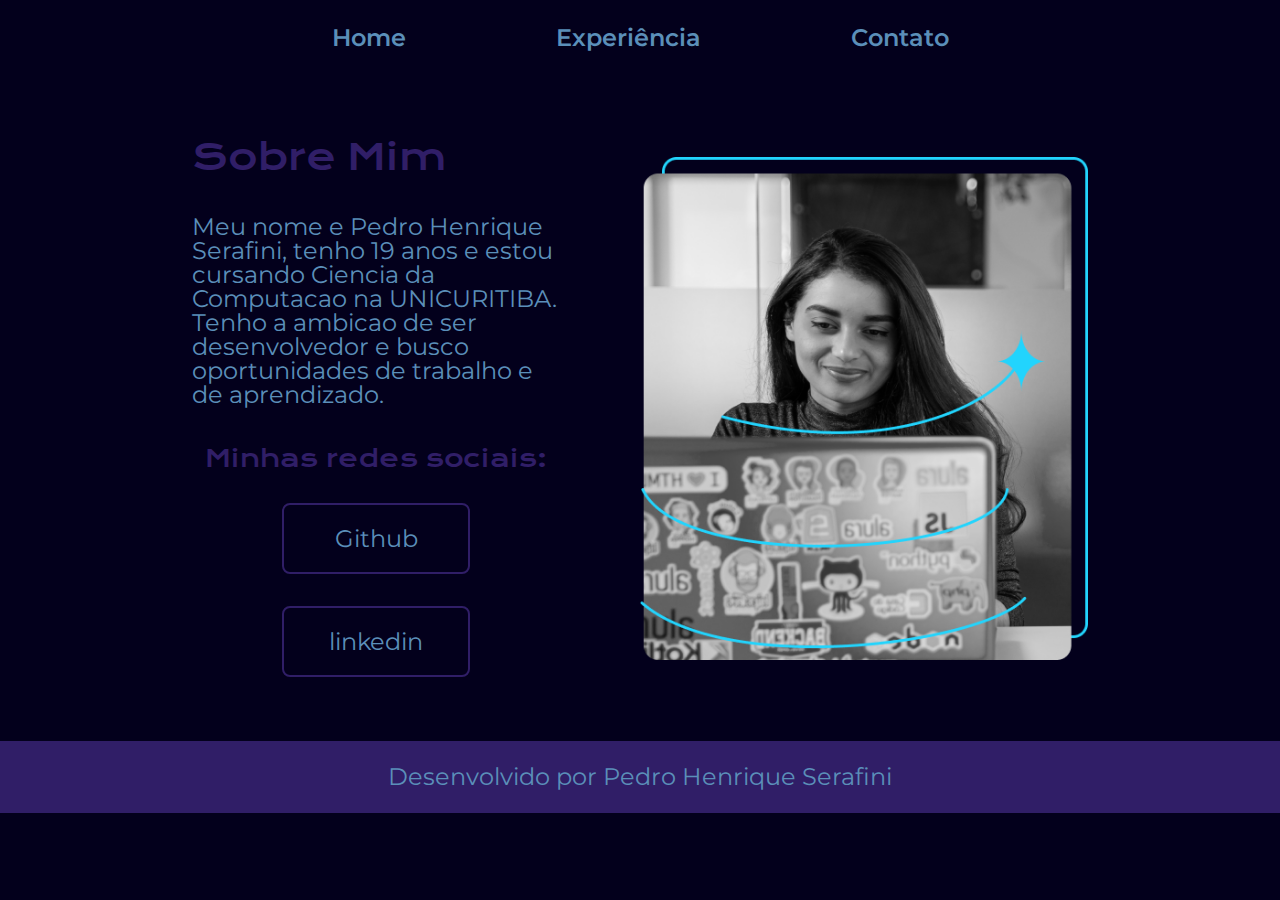
==== index.html @ e5a7ac05 "Primeiro commit" ====
<!DOCTYPE html>
<html lang="pt-br">
<head>
    <meta charset="UTF-8">
    <meta http-equiv="X-UA-Compatible" content="IE=edge">
    <meta name="viewport" content="width=device-width, initial-scale=1.0">
    <title>Portfolio</title>

    <link rel="stylesheet" href="styles/reset.css">
    <link rel="stylesheet" href="styles/style.css">

</head>
<body>
    <header class="navegacao">
        <nav class="navegacao__menu">
            <a href="index.html" class="navegacao__menu__link">Home</a>
            <a href="experiencia.html" class="navegacao__menu__link">Experiência</a>
            <a href="contato.html" class="navegacao__menu__link">Contato</a>
        </nav>
    </header>

    <main class="conteudo">
        <section class="conteudo__apresentacao">
            <h1 class="conteudo__apresentacao__titulo">Sobre Mim</h1>
            <p class="conteudo__apresentacao__texto">Meu nome e Pedro Henrique Serafini, tenho 19 anos e estou cursando Ciencia da Computacao na UNICURITIBA.
            Tenho a ambicao de ser desenvolvedor e busco oportunidades de trabalho e de aprendizado.</p>
            <div class="conteudo__links">
                <h2 class="conteudo__links__subtitulo">Minhas redes sociais:</h2>
                <a href="https://github.com/PedroSerafini" class="conteudo__links__navegacao">Github</a>
                <a href="https://www.linkedin.com/in/pedro-henrique-serafini-6604b4235/" class="conteudo__links__navegacao">linkedin</a>
            </div>
        </section>        
        <img src="assets/Imagem.png" alt="Foto do Pedro" class="conteudo__imagem">
    </main>

    <footer class="rodape">
        <p>Desenvolvido por Pedro Henrique Serafini</p>
    </footer>
</body>
</html>
---- styles/style.css ----
@import url('https://fonts.googleapis.com/css2?family=Krona+One&family=Montserrat:wght@400;600&display=swap');

:root {
    --cor-primaria: #03001C;
    --cor-secundaria: #5B8FB9;
    --cor-terciaria: #301E67;
    --cor-hover: #B6EADA;

    --fonte-primaria: 'Krona One', sans-serif;
    --fonte-secundaria: 'Montserrat', sans-serif;
}

body {
    box-sizing: border-box;
    color: var(--cor-secundaria);
    background: var(--cor-primaria);
}

.navegacao {
    padding: 2% 0%;
}

.navegacao__menu {
    display: flex;
    justify-content: center;
    gap: 150px;
}

.navegacao__menu__link {
    text-decoration: none;
    color: var(--cor-secundaria);
    font-size: 1.5rem;
    font-weight: 600;
    font-family: var(--fonte-secundaria);
}

.conteudo {
    padding: 5% 15%;
    display: flex;
    justify-content: space-between;
    align-items: center;
    gap: 80px;
}

.conteudo__apresentacao {
    display: flex;
    flex-direction: column;
    gap: 40px;
    width: 50%;
}

.conteudo__apresentacao__titulo {
    color: var(--cor-terciaria);
    font-size: 2.25rem;
    font-family: var(--fonte-primaria);
}

.conteudo__apresentacao__texto {
    font-size: 1.5rem;
    font-family: var(--fonte-secundaria);
}

.conteudo__links {
    display: flex;
    flex-direction: column;
    align-items: center;
    gap: 32px;
}

.conteudo__links__subtitulo {
    font-size: 1.5rem;
    color: var(--cor-terciaria);
    font-family: var(--fonte-primaria);
}

.conteudo__links__navegacao {
    display: flex;
    text-align: center;
    justify-content: center;
    text-decoration: none;
    border: 2px solid var(--cor-terciaria);
    border-radius: 8px;
    padding: 21.5px 0;
    width: 50%;
    color: var(--cor-secundaria);
    font-size: 1.5rem;
    font-family: var(--fonte-secundaria);
}

.conteudo__links__navegacao:hover {
    background-color: var(--cor-hover);
}

.conteudo__imagem {
    width: 50%;
}

.experiencia {
    display: flex;
    flex-direction: column;
    align-items: center;
    gap: 80px;
}

.experiencia__titulo {
    font-size: 2.25rem;
    color: var(--cor-terciaria);
    font-family: var(--fonte-primaria);
}

.experiencia__texto {
    font-size: 1.5rem;
    font-family: var(--fonte-secundaria);
}

ul {
    list-style-type: circle;
}

.rodape {
    padding: 24px;
    text-align: center;
    background-color: var(--cor-terciaria);
    font-size: 1.5rem;
    font-weight: 400;
    font-family: var(--fonte-secundaria);
}
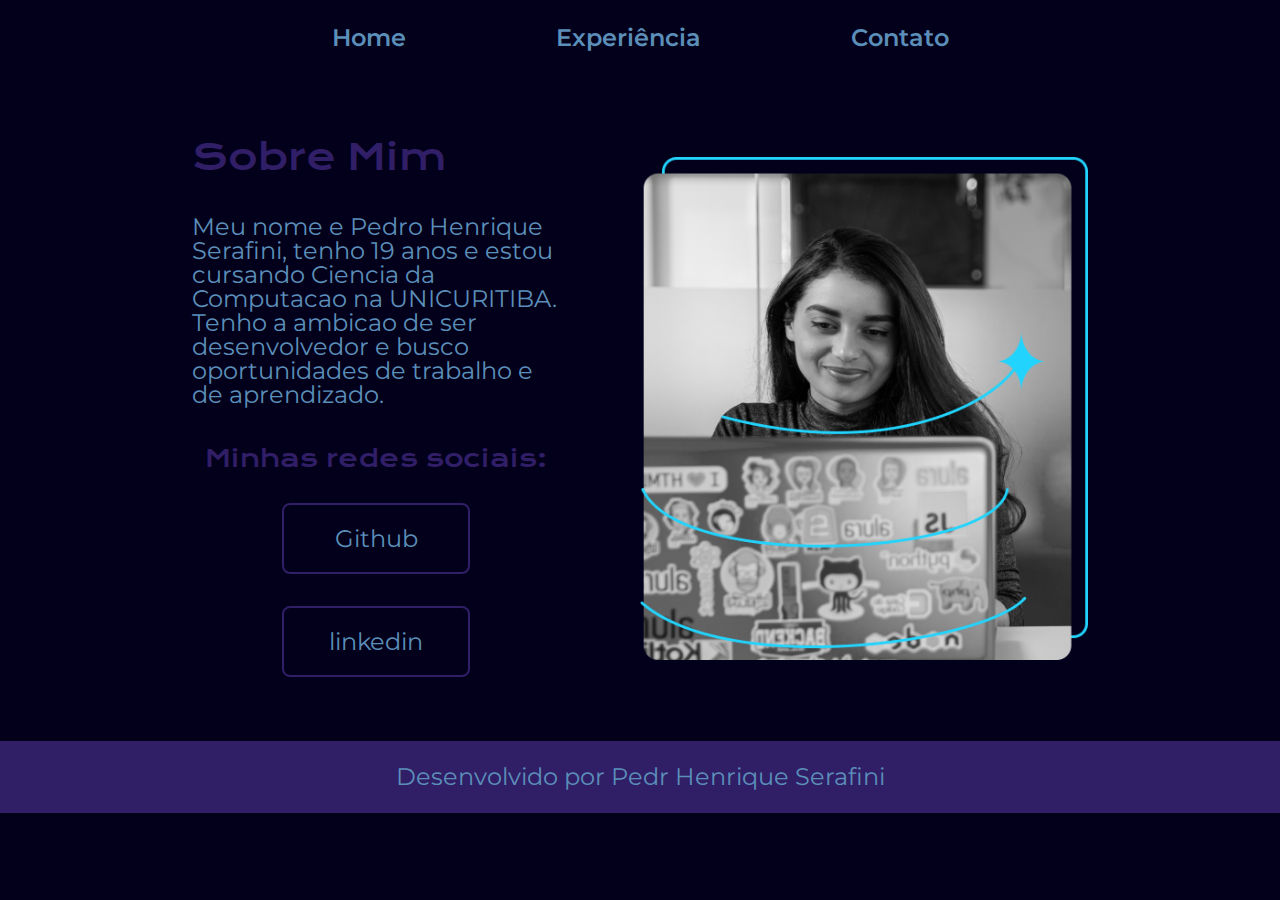
==== commit c7d9b2da: "Primeiro commit" ====
--- a/index.html
+++ b/index.html
@@ -34,7 +34,7 @@
     </main>
 
     <footer class="rodape">
-        <p>Desenvolvido por Pedro Henrique Serafini</p>
+        <p>Desenvolvido por Pedr Henrique Serafini</p>
     </footer>
 </body>
 </html>
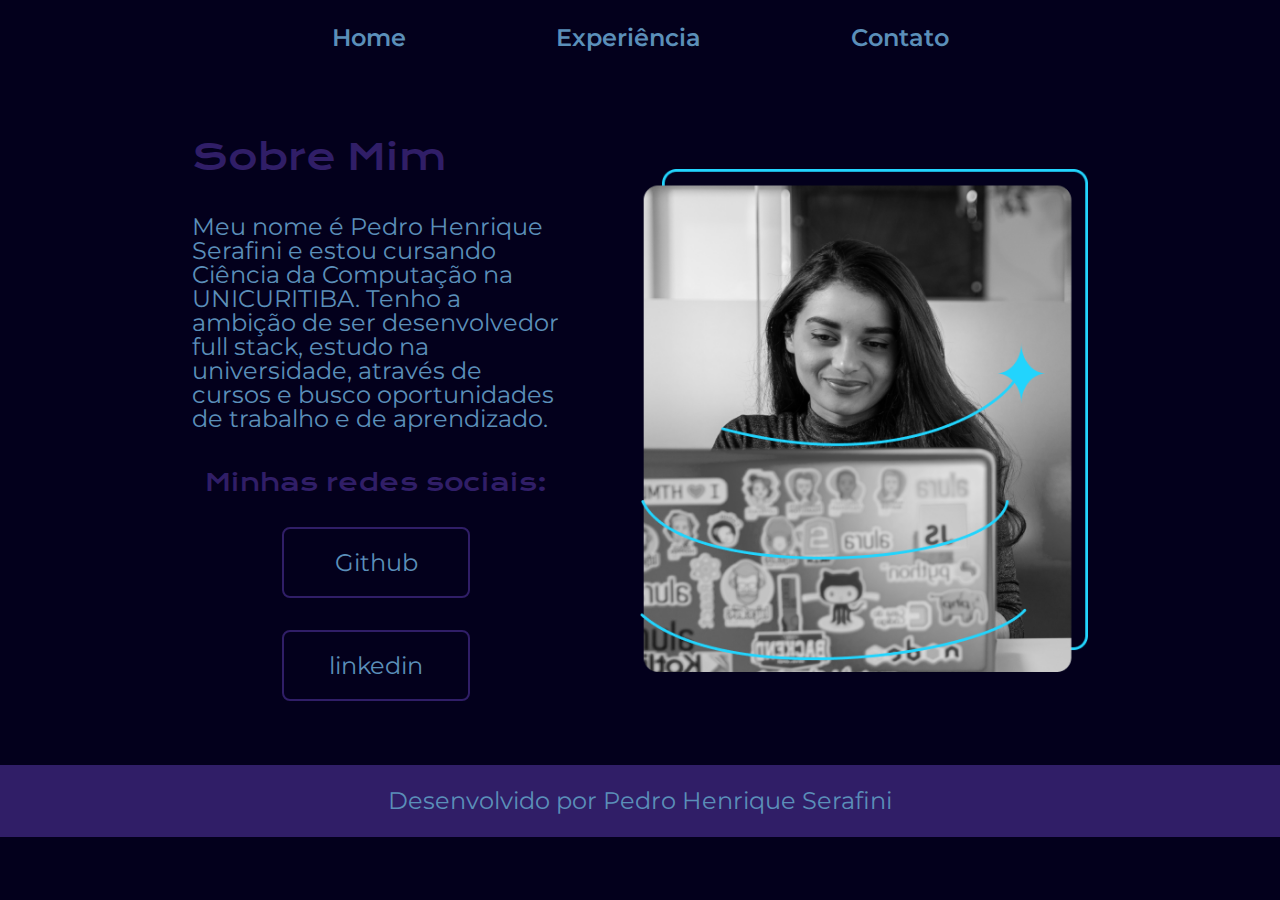
==== commit 6149a574: "Correção de ortográfia e mudança no texto de apresentação" ====
--- a/index.html
+++ b/index.html
@@ -22,8 +22,8 @@
     <main class="conteudo">
         <section class="conteudo__apresentacao">
             <h1 class="conteudo__apresentacao__titulo">Sobre Mim</h1>
-            <p class="conteudo__apresentacao__texto">Meu nome e Pedro Henrique Serafini, tenho 19 anos e estou cursando Ciencia da Computacao na UNICURITIBA.
-            Tenho a ambicao de ser desenvolvedor e busco oportunidades de trabalho e de aprendizado.</p>
+            <p class="conteudo__apresentacao__texto">Meu nome é Pedro Henrique Serafini e estou cursando Ciência da Computação na UNICURITIBA.
+            Tenho a ambição de ser desenvolvedor full stack, estudo na universidade, através de cursos e busco oportunidades de trabalho e de aprendizado.</p>
             <div class="conteudo__links">
                 <h2 class="conteudo__links__subtitulo">Minhas redes sociais:</h2>
                 <a href="https://github.com/PedroSerafini" class="conteudo__links__navegacao">Github</a>
@@ -34,7 +34,7 @@
     </main>
 
     <footer class="rodape">
-        <p>Desenvolvido por Pedr Henrique Serafini</p>
+        <p>Desenvolvido por Pedro Henrique Serafini</p>
     </footer>
 </body>
 </html>
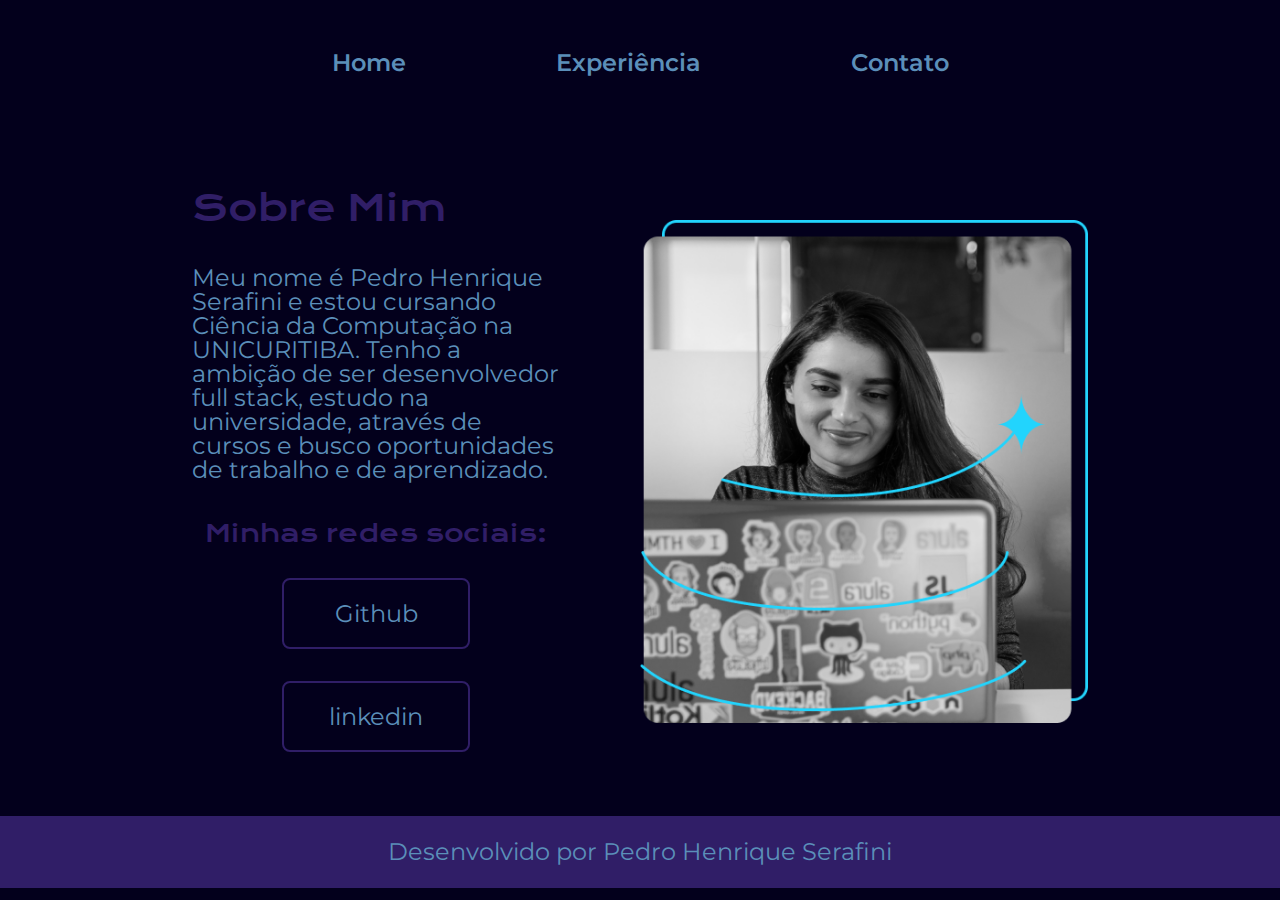
==== commit 6eac001e: "Responsividade parcial das páginas e adição de menu mobile" ====
--- a/index.html
+++ b/index.html
@@ -16,7 +16,17 @@
             <a href="index.html" class="navegacao__menu__link">Home</a>
             <a href="experiencia.html" class="navegacao__menu__link">Experiência</a>
             <a href="contato.html" class="navegacao__menu__link">Contato</a>
+
+            <div class="menu__mobile__icone">
+                <button onclick="menuShow()"><img class="icon" src="assets/icons8-cardápio-35.png"></button>
+            </div>
         </nav>
+
+        <div class="menu__mobile open">
+            <a href="index.html" class="navegacao__menu__link">Home</a>
+            <a href="experiencia.html" class="navegacao__menu__link">Experiência</a>
+            <a href="contato.html" class="navegacao__menu__link">Contato</a>
+        </div>
     </header>
 
     <main class="conteudo">
@@ -36,5 +46,7 @@
     <footer class="rodape">
         <p>Desenvolvido por Pedro Henrique Serafini</p>
     </footer>
+
+    <script src="script.js"></script>
 </body>
 </html>
--- a/styles/style.css
+++ b/styles/style.css
@@ -17,7 +17,7 @@
 }
 
 .navegacao {
-    padding: 2% 0%;
+    padding: 4% 0%;
 }
 
 .navegacao__menu {
@@ -32,6 +32,14 @@
     font-size: 1.5rem;
     font-weight: 600;
     font-family: var(--fonte-secundaria);
+}
+
+.menu__mobile__icone {
+    display: none;
+}
+
+.menu__mobile {
+    display: none;
 }
 
 .conteudo {
@@ -96,25 +104,57 @@
 }
 
 .experiencia {
-    display: flex;
-    flex-direction: column;
-    align-items: center;
-    gap: 80px;
-}
-
-.experiencia__titulo {
+    padding: 5% 15%;
+    display: flex;
+    justify-content: space-between;
+    align-items: center;
+    gap: 20px;
+}
+
+.experiencia__conteudo {
+    display: flex;
+    flex-direction: column;
+    gap: 40px;
+    width: 60%;
+}
+
+.experiencia__conteudo__titulo {
     font-size: 2.25rem;
     color: var(--cor-terciaria);
     font-family: var(--fonte-primaria);
 }
 
-.experiencia__texto {
-    font-size: 1.5rem;
-    font-family: var(--fonte-secundaria);
+.experiencia__conteudo__texto {
+    font-size: 1.5rem;
+    font-family: var(--fonte-secundaria);
+}
+
+.experiencia__imagem {
+    width: 40%; 
+    border-radius: 20px;
 }
 
 ul {
     list-style-type: circle;
+}
+
+.contato {
+    padding: 5% 15%;
+    display: flex;
+    flex-direction: column;
+    align-items: center;
+}
+
+.contato__titulo {
+    font-size: 2.25rem;
+    color: var(--cor-terciaria);
+    font-family: var(--fonte-primaria);
+}
+
+.contato__texto {
+    font-size: 1.5rem;
+    font-family: var(--fonte-secundaria);
+    padding: 5% 0;
 }
 
 .rodape {
@@ -125,3 +165,59 @@
     font-weight: 400;
     font-family: var(--fonte-secundaria);
 }
+
+@media (max-width: 1000px) {
+    body {
+        font-size: 16px;
+    }
+    
+    .navegacao__menu__link {
+        display: none;
+    }
+
+    .menu__mobile__icone {
+        display: block;
+    }
+
+    .menu__mobile__icone button {
+        background-color: transparent;
+        border: none;
+        cursor: pointer;
+    }
+
+    .menu__mobile {
+        display: flex;
+        flex-direction: column;
+        align-items: center;
+    }
+
+    .menu__mobile .navegacao__menu__link {
+        display: block;
+        padding: 2%;
+    }
+
+    .conteudo {
+        flex-direction: column-reverse;
+    }
+
+    .experiencia {
+        flex-direction: column-reverse;
+        gap: 40px;
+    }
+
+    .conteudo__imagem,.experiencia__imagem {
+        width: 70%;
+    }
+    
+    .conteudo__links__navegacao {
+        padding: 21.5px 30px;
+    }
+
+    .contato__texto {
+        padding: 10% 0;;
+    }
+    
+    .open {
+        display: none;
+    }
+}
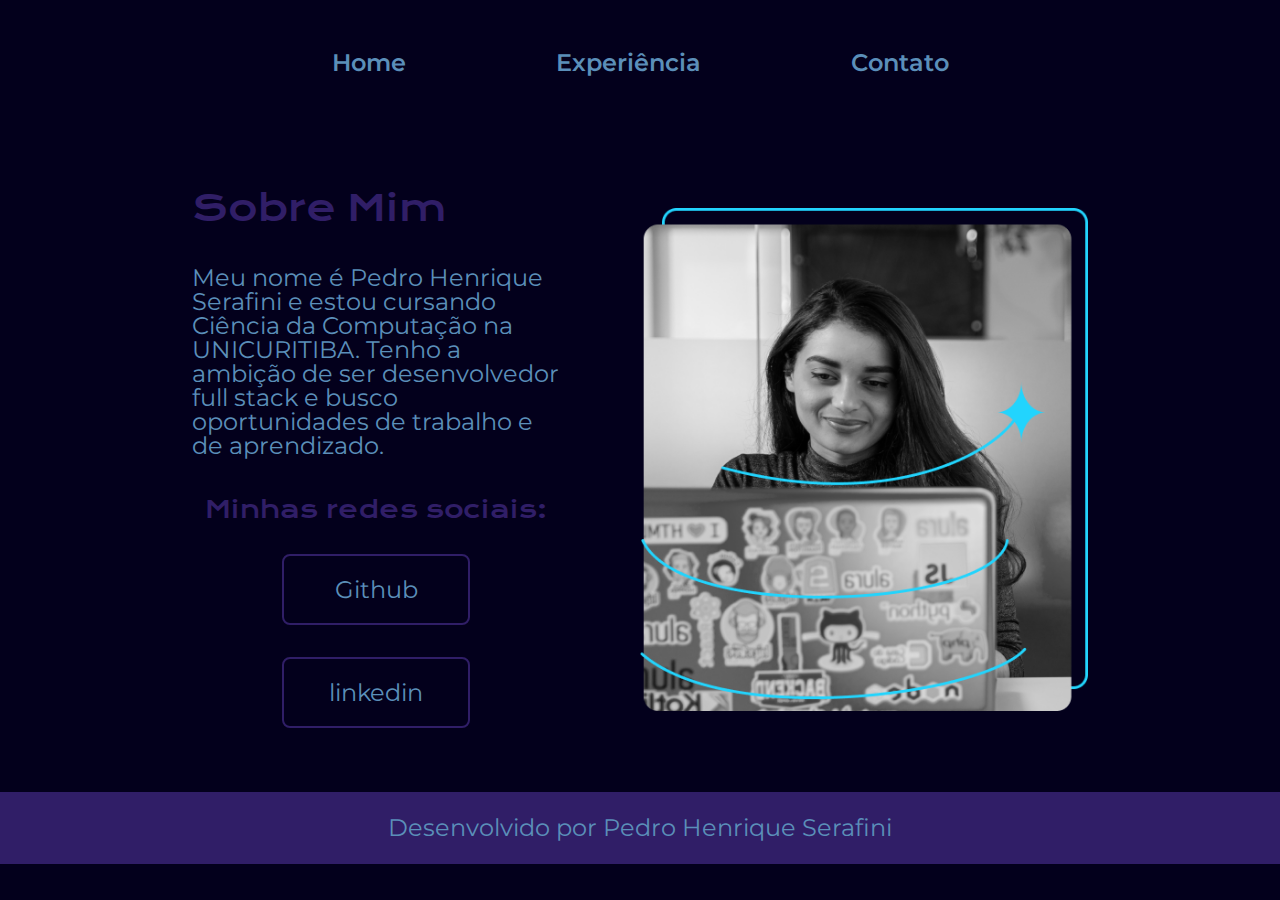
==== commit 28c05f5f: "Correção de textos e gramática." ====
--- a/index.html
+++ b/index.html
@@ -33,7 +33,7 @@
         <section class="conteudo__apresentacao">
             <h1 class="conteudo__apresentacao__titulo">Sobre Mim</h1>
             <p class="conteudo__apresentacao__texto">Meu nome é Pedro Henrique Serafini e estou cursando Ciência da Computação na UNICURITIBA.
-            Tenho a ambição de ser desenvolvedor full stack, estudo na universidade, através de cursos e busco oportunidades de trabalho e de aprendizado.</p>
+            Tenho a ambição de ser desenvolvedor full stack e busco oportunidades de trabalho e de aprendizado.</p>
             <div class="conteudo__links">
                 <h2 class="conteudo__links__subtitulo">Minhas redes sociais:</h2>
                 <a href="https://github.com/PedroSerafini" class="conteudo__links__navegacao">Github</a>
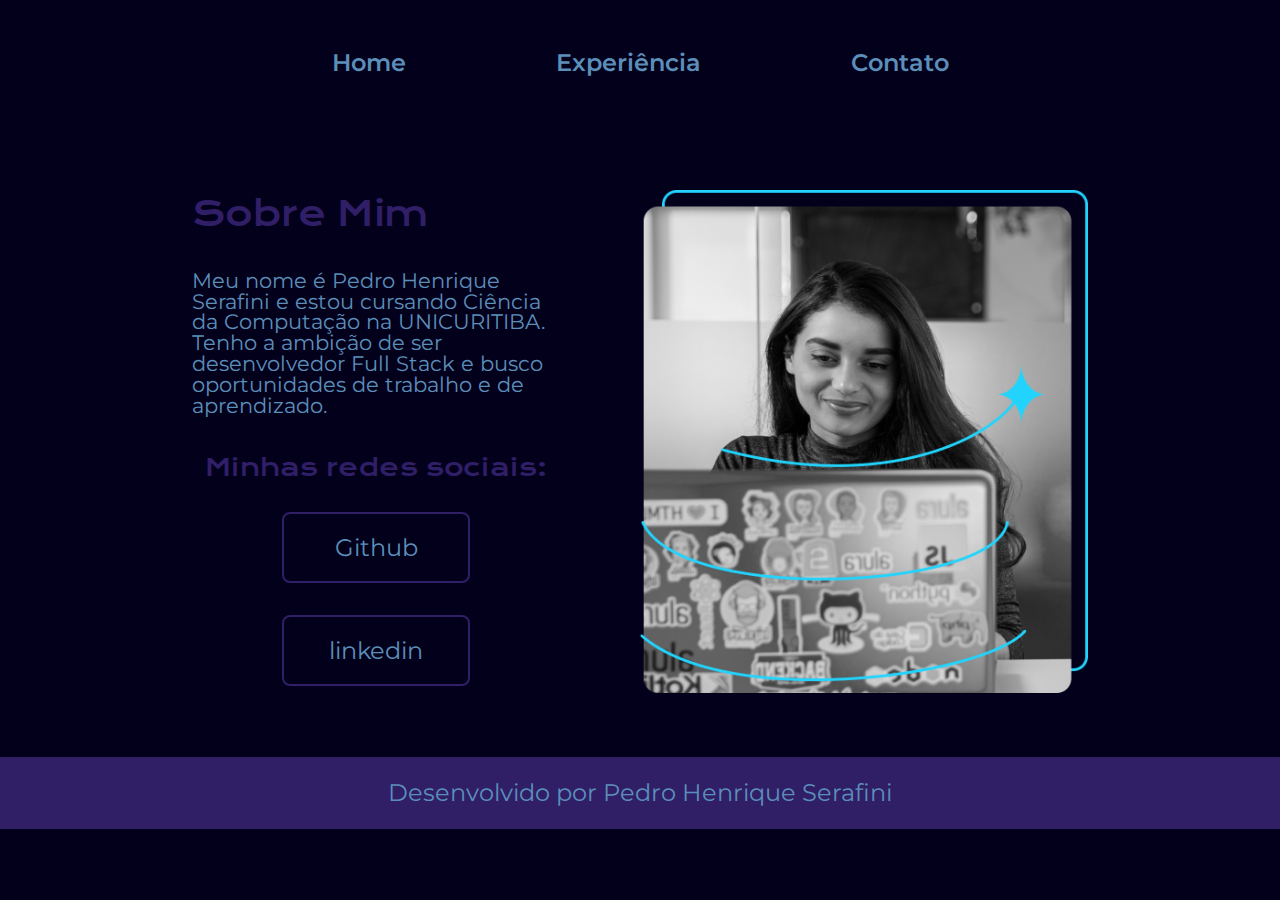
==== commit 4e0a8076: "Correção ortográfica e de pontuação." ====
--- a/index.html
+++ b/index.html
@@ -33,7 +33,7 @@
         <section class="conteudo__apresentacao">
             <h1 class="conteudo__apresentacao__titulo">Sobre Mim</h1>
             <p class="conteudo__apresentacao__texto">Meu nome é Pedro Henrique Serafini e estou cursando Ciência da Computação na UNICURITIBA.
-            Tenho a ambição de ser desenvolvedor full stack e busco oportunidades de trabalho e de aprendizado.</p>
+            Tenho a ambição de ser desenvolvedor Full Stack e busco oportunidades de trabalho e de aprendizado.</p>
             <div class="conteudo__links">
                 <h2 class="conteudo__links__subtitulo">Minhas redes sociais:</h2>
                 <a href="https://github.com/PedroSerafini" class="conteudo__links__navegacao">Github</a>
--- a/styles/style.css
+++ b/styles/style.css
@@ -59,12 +59,12 @@
 
 .conteudo__apresentacao__titulo {
     color: var(--cor-terciaria);
-    font-size: 2.25rem;
+    font-size: clamp(2rem, 2vw + 0.5rem, 6rem);
     font-family: var(--fonte-primaria);
 }
 
 .conteudo__apresentacao__texto {
-    font-size: 1.5rem;
+    font-size: clamp(1rem, 1vw + 0.5rem, 4rem);
     font-family: var(--fonte-secundaria);
 }
 
@@ -119,13 +119,13 @@
 }
 
 .experiencia__conteudo__titulo {
-    font-size: 2.25rem;
+    font-size: clamp(1rem, 2vw + 0.5rem, 6rem);
     color: var(--cor-terciaria);
     font-family: var(--fonte-primaria);
 }
 
 .experiencia__conteudo__texto {
-    font-size: 1.5rem;
+    font-size: clamp(1rem, 1vw + 0.5rem, 4rem);
     font-family: var(--fonte-secundaria);
 }
 
@@ -146,13 +146,13 @@
 }
 
 .contato__titulo {
-    font-size: 2.25rem;
+    font-size: clamp(2rem, 2vw + 0.5rem, 6rem);
     color: var(--cor-terciaria);
     font-family: var(--fonte-primaria);
 }
 
 .contato__texto {
-    font-size: 1.5rem;
+    font-size: clamp(1rem, 1vw + 0.5rem, 4rem);
     font-family: var(--fonte-secundaria);
     padding: 5% 0;
 }
@@ -166,11 +166,7 @@
     font-family: var(--fonte-secundaria);
 }
 
-@media (max-width: 1000px) {
-    body {
-        font-size: 16px;
-    }
-    
+@media (max-width: 1000px) {   
     .navegacao__menu__link {
         display: none;
     }
@@ -221,3 +217,10 @@
         display: none;
     }
 }
+
+@media (max-width: 650px) {
+    iframe {
+        width: 250px;
+        height: 300px;
+    }
+}
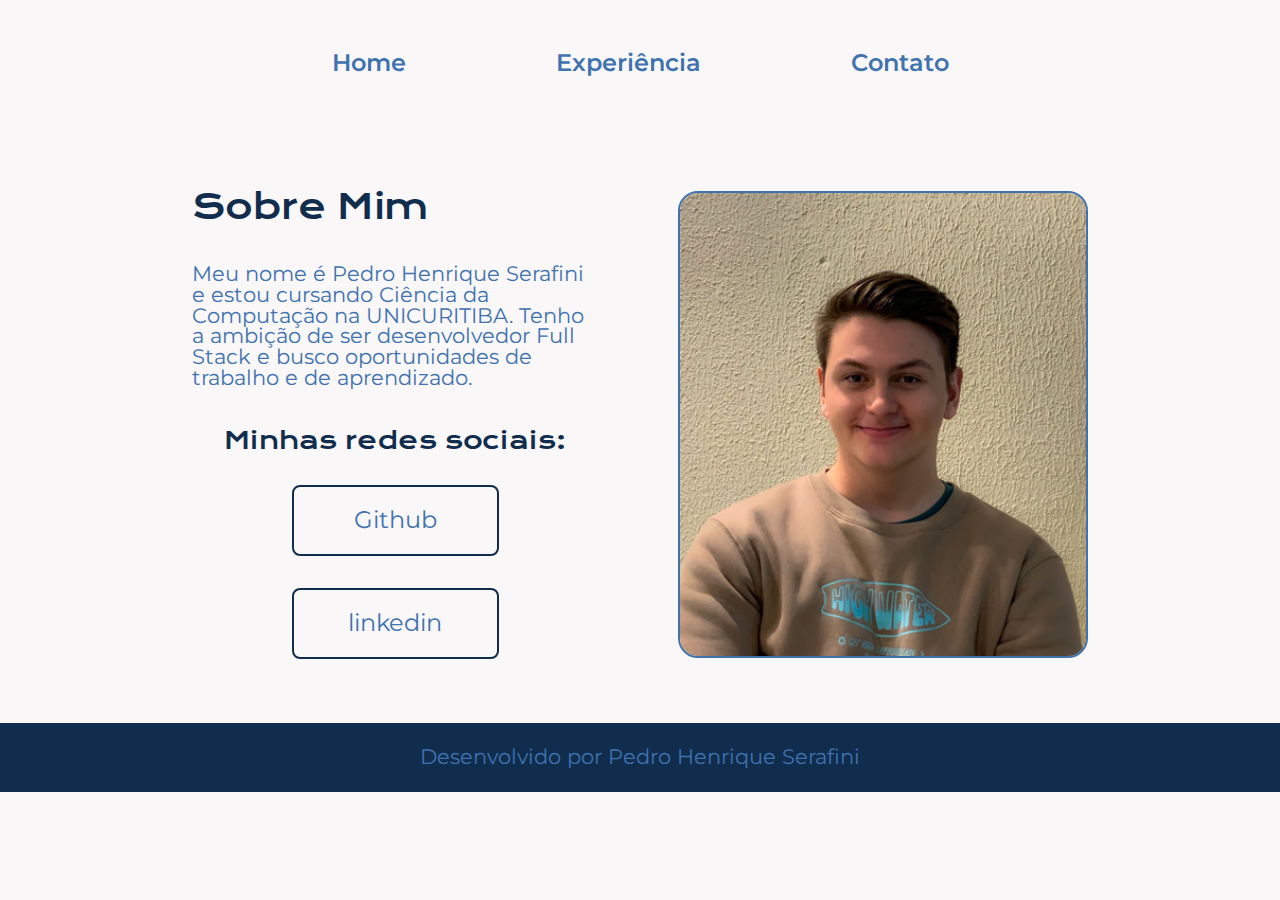
==== commit 795c50eb: "Alteração da imagem modelo para a final, alterção de cor e bordas e ícone do WhasApp adicionado." ====
--- a/index.html
+++ b/index.html
@@ -40,7 +40,7 @@
                 <a href="https://www.linkedin.com/in/pedro-henrique-serafini-6604b4235/" class="conteudo__links__navegacao">linkedin</a>
             </div>
         </section>        
-        <img src="assets/Imagem.png" alt="Foto do Pedro" class="conteudo__imagem">
+        <img src="assets/imagem-pedro.png" alt="Foto do Pedro" class="conteudo__imagem">
     </main>
 
     <footer class="rodape">
--- a/styles/style.css
+++ b/styles/style.css
@@ -1,10 +1,10 @@
 @import url('https://fonts.googleapis.com/css2?family=Krona+One&family=Montserrat:wght@400;600&display=swap');
 
 :root {
-    --cor-primaria: #03001C;
-    --cor-secundaria: #5B8FB9;
-    --cor-terciaria: #301E67;
-    --cor-hover: #B6EADA;
+    --cor-primaria: #F9F7F7;
+    --cor-secundaria: #3F72AF;
+    --cor-terciaria: #112D4E;
+    --cor-hover: #DBE2EF;
 
     --fonte-primaria: 'Krona One', sans-serif;
     --fonte-secundaria: 'Montserrat', sans-serif;
@@ -101,6 +101,8 @@
 
 .conteudo__imagem {
     width: 50%;
+    border: 2px solid #3F72AF;
+    border-radius: 20px;
 }
 
 .experiencia {
@@ -155,13 +157,22 @@
     font-size: clamp(1rem, 1vw + 0.5rem, 4rem);
     font-family: var(--fonte-secundaria);
     padding: 5% 0;
+}
+
+#wpp__icon {
+    vertical-align: bottom;
+}
+
+iframe {
+    border: 2px solid #112D4E;
+    border-radius: 20px;
 }
 
 .rodape {
     padding: 24px;
     text-align: center;
     background-color: var(--cor-terciaria);
-    font-size: 1.5rem;
+    font-size: clamp(1rem, 1vw + 0.5rem, 4rem);
     font-weight: 400;
     font-family: var(--fonte-secundaria);
 }
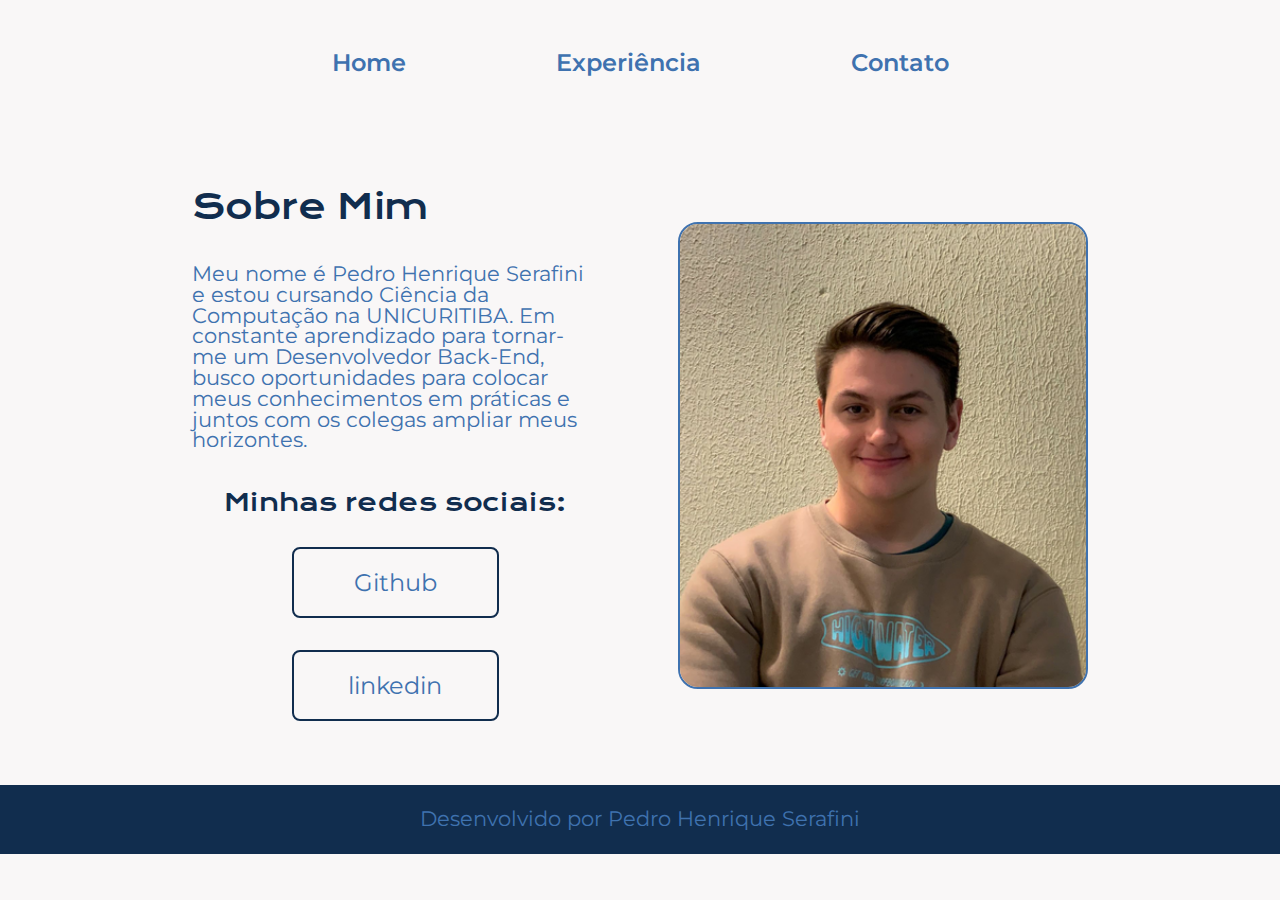
==== commit fe6e94ce: "Alteração do texto de apresentação" ====
--- a/index.html
+++ b/index.html
@@ -32,8 +32,10 @@
     <main class="conteudo">
         <section class="conteudo__apresentacao">
             <h1 class="conteudo__apresentacao__titulo">Sobre Mim</h1>
-            <p class="conteudo__apresentacao__texto">Meu nome é Pedro Henrique Serafini e estou cursando Ciência da Computação na UNICURITIBA.
-            Tenho a ambição de ser desenvolvedor Full Stack e busco oportunidades de trabalho e de aprendizado.</p>
+            <p class="conteudo__apresentacao__texto">Meu nome é Pedro Henrique Serafini e estou cursando
+            Ciência da Computação na UNICURITIBA.
+            Em constante aprendizado para tornar-me um Desenvolvedor Back-End, busco oportunidades 
+            para colocar meus conhecimentos em práticas e juntos com os colegas ampliar meus horizontes.</p>
             <div class="conteudo__links">
                 <h2 class="conteudo__links__subtitulo">Minhas redes sociais:</h2>
                 <a href="https://github.com/PedroSerafini" class="conteudo__links__navegacao">Github</a>
